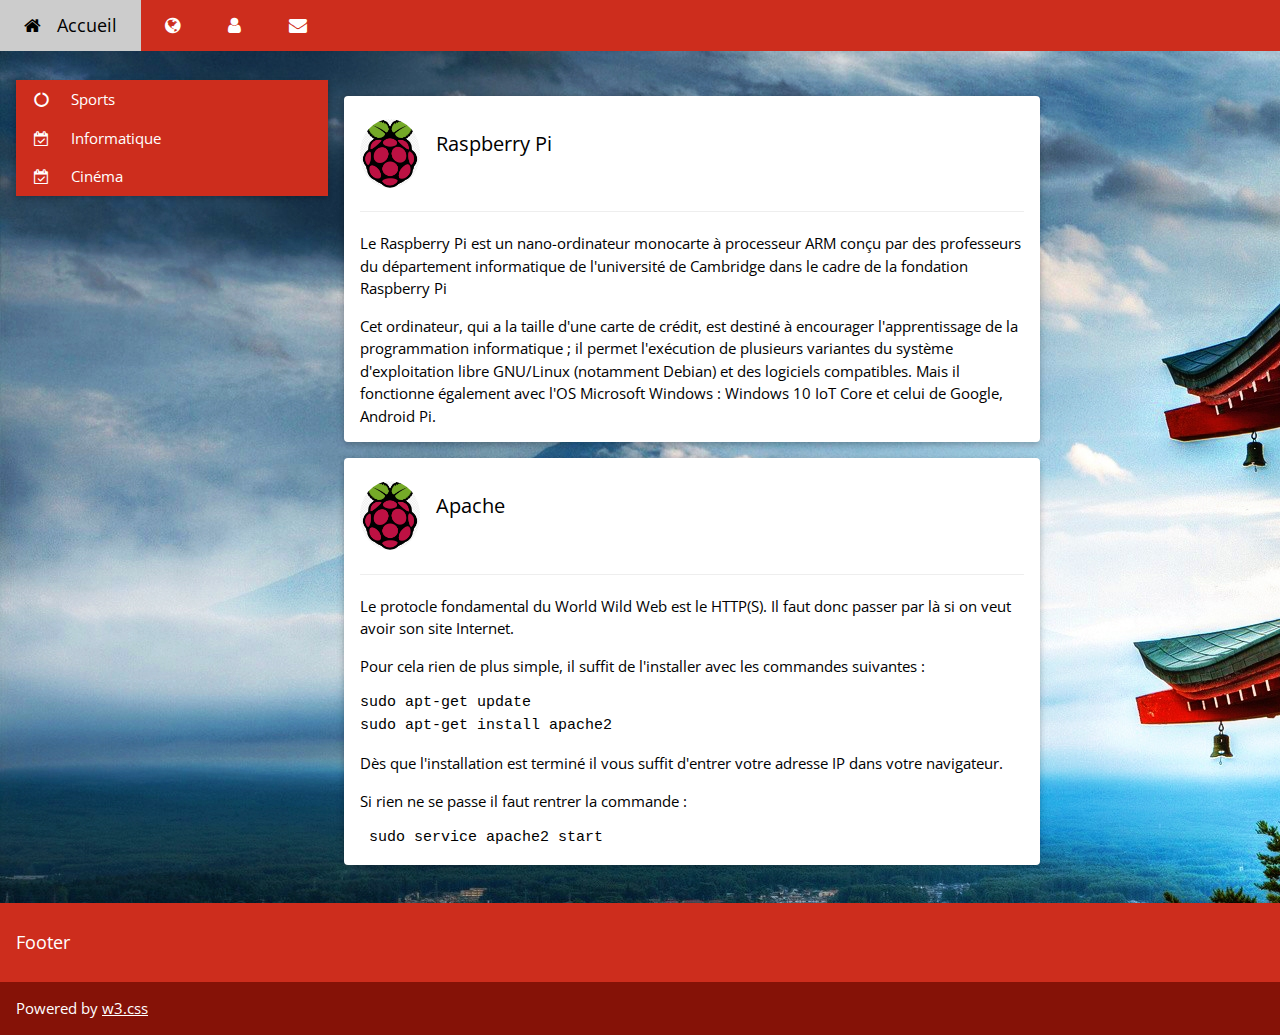
==== page/raspberry.html @ f9953e19 "Ajout des pages sur Python et Raspberry Pi" ====
<!DOCTYPE html>
<html lang="fr">

  <head>
    <title>Mon site</title>
    <meta charset="utf-8">
    <meta name="viewport" content="width=device-width, initial-scale=1">
    <link rel="shortcut icon" type="image/x-icon" href="../img/icon.ico" />
    <link rel="stylesheet" href="https://www.w3schools.com/w3css/4/w3.css">
    <link rel="stylesheet" href="../css/w3-theme.css">
    <link rel='stylesheet' href='https://fonts.googleapis.com/css?family=Open+Sans'>
    <link rel="stylesheet" href="https://cdnjs.cloudflare.com/ajax/libs/font-awesome/4.7.0/css/font-awesome.min.css">
    <link rel="stylesheet" href="../css/style.css" >
    <style>
      html, body, h1, h2, h3, h4, h5 {font-family: "Open Sans", sans-serif}
    </style>
    <script src="https://cdnjs.cloudflare.com/ajax/libs/highlight.js/9.12.0/highlight.min.js"></script>
    <link rel="stylesheet" href="https://cdnjs.cloudflare.com/ajax/libs/highlight.js/9.12.0/styles/atom-one-dark.min.css">
    <script>hljs.initHighlightingOnLoad();</script>

  </head>

  <body>
    <!-- Navbar -->
    <div class="w3-top">
     <div class="w3-bar w3-theme-d2 w3-left-align w3-large">
      <a class="w3-bar-item w3-button w3-hide-medium w3-hide-large w3-right w3-padding-large w3-hover-white w3-large w3-theme-d2" href="javascript:void(0);" onclick="openNav()"><i class="fa fa-bars"></i></a>
      <a href="../index.html" class="w3-bar-item w3-button w3-padding-large w3-theme-d4"><i class="fa fa-home w3-margin-right"></i>Accueil</a>
      <a href="#" class="w3-bar-item w3-button w3-hide-small w3-padding-large w3-hover-white" title="News"><i class="fa fa-globe"></i></a>
      <a href="#" class="w3-bar-item w3-button w3-hide-small w3-padding-large w3-hover-white" title="Account Settings"><i class="fa fa-user"></i></a>
      <a href="#" class="w3-bar-item w3-button w3-hide-small w3-padding-large w3-hover-white" title="Messages"><i class="fa fa-envelope"></i></a>
      </div>
     </div>
    </div>

    <!-- Navbar on small screens -->
    <div id="navDemo" class="w3-bar-block w3-theme-d2 w3-hide w3-hide-large w3-hide-medium w3-large">
      <a href="#" class="w3-bar-item w3-button w3-padding-large">Link 1</a>
      <a href="#" class="w3-bar-item w3-button w3-padding-large">Link 2</a>
      <a href="#" class="w3-bar-item w3-button w3-padding-large">Link 3</a>
      <a href="#" class="w3-bar-item w3-button w3-padding-large">My Profile</a>
    </div>

    <!-- Page Container -->
    <div class="w3-container w3-content" style="max-width:1400px;margin-top:80px">
      <!-- The Grid -->
      <div class="w3-row">
        <!-- Left Column -->
        <div class="w3-col m3">
          <!-- Profile -->
          <!--<div class="w3-card w3-round w3-white">
            <div class="w3-container">
             <h4 class="w3-center">My Profile</h4>
             <p class="w3-center"><img src="/w3images/avatar3.png" class="w3-circle" style="height:106px;width:106px" alt="Avatar"></p>
             <hr>
             <p><i class="fa fa-pencil fa-fw w3-margin-right w3-text-theme"></i> Designer, UI</p>
             <p><i class="fa fa-home fa-fw w3-margin-right w3-text-theme"></i> London, UK</p>
             <p><i class="fa fa-birthday-cake fa-fw w3-margin-right w3-text-theme"></i> April 1, 1988</p>
            </div>
          </div>
          <br> -->

          <!-- Accordion -->
          <div class="w3-card w3-round">
            <div class="w3-white">
              <button onclick="myFunction('Demo1')" class="w3-button w3-block w3-theme-l1 w3-left-align"><i class="fa fa-circle-o-notch fa-fw w3-margin-right"></i> Sports</button>
              <div id="Demo1" class="w3-hide w3-container">
                <p>Krav-maga</p>
                <p>Jiu jitsu</p>
                <p>Aïkido</p>
              </div>
              <button onclick="myFunction('Demo2')" class="w3-button w3-block w3-theme-l1 w3-left-align"><i class="fa fa-calendar-check-o fa-fw w3-margin-right"></i> Informatique</button>
              <div id="Demo2" class="w3-hide w3-container">
                <p><a href="#" id="python">Python</a></p>
                <p><a href="raspberry.html">Raspberry Pi</a></p>
              </div>
              <button onclick="myFunction('Demo4')" class="w3-button w3-block w3-theme-l1 w3-left-align"><i class="fa fa-calendar-check-o fa-fw w3-margin-right"></i> Cinéma</button>
              <div id="Demo4" class="w3-hide w3-container">
                <p>Films</p>
                <p>Séries</p>
              </div>
              <!--<button onclick="myFunction('Demo3')" class="w3-button w3-block w3-theme-l1 w3-left-align"><i class="fa fa-users fa-fw w3-margin-right"></i> Cinéma</button>-->
              <div id="Demo3" class="w3-hide w3-container">
             <div class="w3-row-padding">
             <br>
               <div class="w3-half">
                 <img src="/w3images/lights.jpg" style="width:100%" class="w3-margin-bottom">
               </div>
               <div class="w3-half">
                 <img src="/w3images/nature.jpg" style="width:100%" class="w3-margin-bottom">
               </div>
               <div class="w3-half">
                 <img src="/w3images/mountains.jpg" style="width:100%" class="w3-margin-bottom">
               </div>
               <div class="w3-half">
                 <img src="/w3images/forest.jpg" style="width:100%" class="w3-margin-bottom">
               </div>
               <div class="w3-half">
                 <img src="/w3images/nature.jpg" style="width:100%" class="w3-margin-bottom">
               </div>
               <div class="w3-half">
                 <img src="/w3images/snow.jpg" style="width:100%" class="w3-margin-bottom">
               </div>
             </div>
              </div>
            </div>
          </div>
          <br>


        <!-- End Left Column -->
        </div>

        <!-- Middle Column -->
        <div class="w3-col m7">

          <!--<div class="w3-row-padding">
            <div class="w3-col m12">
              <div class="w3-card w3-round w3-white">
                <div class="w3-container w3-padding">
                  <h6 class="w3-opacity">Social Media template by w3.css</h6>
                  <p contenteditable="true" class="w3-border w3-padding">Status: Feeling Blue</p>
                  <button type="button" class="w3-button w3-theme"><i class="fa fa-pencil"></i>  Post</button>
                </div>
              </div>
            </div>
          </div>-->

          <div class="w3-container w3-card w3-white w3-round w3-margin"><br>
            <img src="../img/raspberry.jpg" class="w3-left w3-circle w3-margin-right" style="width:60px">
            <h4>Raspberry Pi</h4><br>
            <hr class="w3-clear">
            <p>Le Raspberry Pi est un nano-ordinateur monocarte à processeur ARM conçu par des professeurs du département informatique de l'université de Cambridge dans le cadre de la fondation Raspberry Pi</p>
            <p>Cet ordinateur, qui a la taille d'une carte de crédit, est destiné à encourager l'apprentissage de la programmation informatique ; il permet l'exécution de plusieurs variantes du système d'exploitation libre GNU/Linux (notamment Debian) et des logiciels compatibles. Mais il fonctionne également avec l'OS Microsoft Windows : Windows 10 IoT Core et celui de Google, Android Pi.</p>
              <div class="w3-row-padding" style="margin:0 -16px">
            </div>
          </div>

          <div class="w3-container w3-card w3-white w3-round w3-margin"><br>
            <img src="../img/raspberry.jpg" class="w3-left w3-circle w3-margin-right" style="width:60px">
            <h4>Apache</h4><br>
            <hr class="w3-clear">
            <p>Le protocle fondamental du World Wild Web est le HTTP(S). Il faut donc passer par là si on veut avoir son site Internet.</p>
            <p>Pour cela rien de plus simple, il suffit de l'installer avec les commandes suivantes :</p>
            <pre><code class="bash">sudo apt-get update
sudo apt-get install apache2</code></pre>
            <p>Dès que l'installation est terminé il vous suffit d'entrer votre adresse IP dans votre navigateur.</p>
            <p>Si rien ne se passe il faut rentrer la commande : </p>
            <pre><code class="bash"> sudo service apache2 start</code></pre>
              <div class="w3-row-padding" style="margin:0 -16px">
            </div>
          </div>



        <!-- End Middle Column -->
        </div>

      <!-- End Grid -->
      </div>

    <!-- End Page Container -->
    </div>
    <br>

    <!-- Footer -->
    <footer class="w3-container w3-theme-d3 w3-padding-16">
      <h5>Footer</h5>
    </footer>

    <footer class="w3-container w3-theme-d5">
      <p>Powered by <a href="https://www.w3schools.com/w3css/default.asp" target="_blank">w3.css</a></p>
    </footer>

    <script>
    // Accordion
    function myFunction(id) {
      var x = document.getElementById(id);
      if (x.className.indexOf("w3-show") == -1) {
        x.className += " w3-show";
        x.previousElementSibling.className += " w3-theme-d1";
      } else {
        x.className = x.className.replace("w3-show", "");
        x.previousElementSibling.className =
        x.previousElementSibling.className.replace(" w3-theme-d1", "");
      }
    }

    // Used to toggle the menu on smaller screens when clicking on the menu button
    function openNav() {
      var x = document.getElementById("navDemo");
      if (x.className.indexOf("w3-show") == -1) {
        x.className += " w3-show";
      } else {
        x.className = x.className.replace(" w3-show", "");
      }
    }
    </script>

  </body>

</html>
---- css/w3-theme.css ----
.w3-theme-l5 {color:#000 !important; background-color:#f5f7f8 !important}
.w3-theme-l4 {color:#000 !important; background-color:#dfe5e8 !important}
.w3-theme-l3 {color:#000 !important; background-color:#becbd2 !important}
.w3-theme-l2 {color:#000 !important; background-color:#9eb1bb !important}
.w3-theme-l1 {color:#fff !important; background-color:#CD2D1D !important}
.w3-theme-d1 {color:#fff !important; background-color:#CD2D1D !important}
.w3-theme-d2 {color:#fff !important; background-color:#CD2D1D !important}
.w3-theme-d3 {color:#fff !important; background-color:#CD2D1D !important}
.w3-theme-d4 {color:#fff !important; background-color:#851207 !important}
.w3-theme-d5 {color:#fff !important; background-color:#851207 !important}

.w3-theme-light {color:#000 !important; background-color:#f5f7f8 !important}
.w3-theme-dark {color:#fff !important; background-color:#303e45 !important}
.w3-theme-action {color:#fff !important; background-color:#303e45 !important}

.w3-theme {color:#fff !important; background-color:#607d8b !important}
.w3-text-theme {color:#607d8b !important}
.w3-border-theme {border-color:#607d8b !important}

.w3-hover-theme:hover {color:#fff !important; background-color:#607d8b !important}
.w3-hover-text-theme:hover {color:#607d8b !important}
.w3-hover-border-theme:hover {border-color:#607d8b !important}
---- css/style.css ----
body {
  background-image: url("../img/accueil.jpg");
  background-repeat: no-repeat;
  background-attachment: fixed;
  background-color: #adaf;
}
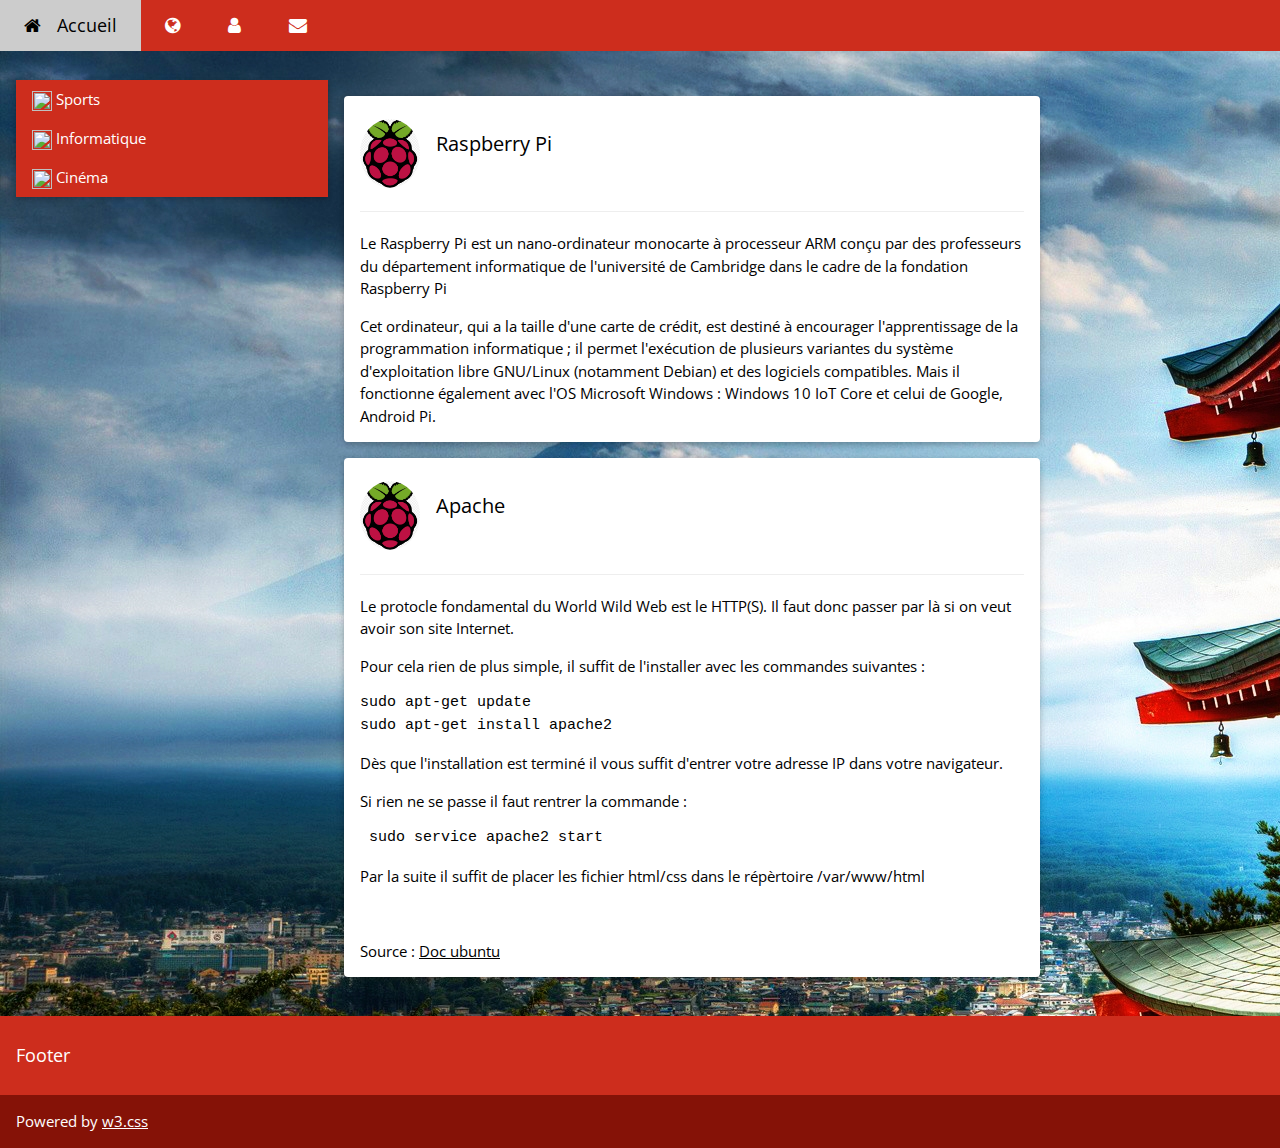
==== commit 6d0d2d19: "création de la page de login et commencement des pages PHP" ====
--- a/page/raspberry.html
+++ b/page/raspberry.html
@@ -63,20 +63,20 @@
           <!-- Accordion -->
           <div class="w3-card w3-round">
             <div class="w3-white">
-              <button onclick="myFunction('Demo1')" class="w3-button w3-block w3-theme-l1 w3-left-align"><i class="fa fa-circle-o-notch fa-fw w3-margin-right"></i> Sports</button>
+              <button onclick="myFunction('Demo1')" class="w3-button w3-block w3-theme-l1 w3-left-align"><img src="https://img.icons8.com/ios-glyphs/30/000000/trainers.png"  height="20px" width="20px"> Sports</button>
               <div id="Demo1" class="w3-hide w3-container">
                 <p>Krav-maga</p>
                 <p>Jiu jitsu</p>
                 <p>Aïkido</p>
               </div>
-              <button onclick="myFunction('Demo2')" class="w3-button w3-block w3-theme-l1 w3-left-align"><i class="fa fa-calendar-check-o fa-fw w3-margin-right"></i> Informatique</button>
+              <button onclick="myFunction('Demo2')" class="w3-button w3-block w3-theme-l1 w3-left-align"><img src="https://img.icons8.com/ios-glyphs/30/000000/computer-support.png" height="20px" width="20px"> Informatique</button>
               <div id="Demo2" class="w3-hide w3-container">
-                <p><a href="#" id="python">Python</a></p>
+                <p><a href="python.html" id="python">Python</a></p>
                 <p><a href="raspberry.html">Raspberry Pi</a></p>
               </div>
-              <button onclick="myFunction('Demo4')" class="w3-button w3-block w3-theme-l1 w3-left-align"><i class="fa fa-calendar-check-o fa-fw w3-margin-right"></i> Cinéma</button>
+              <button onclick="myFunction('Demo4')" class="w3-button w3-block w3-theme-l1 w3-left-align"><img src="https://img.icons8.com/ios-glyphs/30/000000/movie.png" height="20px" width="20px"></i> Cinéma</button>
               <div id="Demo4" class="w3-hide w3-container">
-                <p>Films</p>
+                <p><a href="films.html">Films</a></p>
                 <p>Séries</p>
               </div>
               <!--<button onclick="myFunction('Demo3')" class="w3-button w3-block w3-theme-l1 w3-left-align"><i class="fa fa-users fa-fw w3-margin-right"></i> Cinéma</button>-->
@@ -147,6 +147,8 @@
             <p>Dès que l'installation est terminé il vous suffit d'entrer votre adresse IP dans votre navigateur.</p>
             <p>Si rien ne se passe il faut rentrer la commande : </p>
             <pre><code class="bash"> sudo service apache2 start</code></pre>
+            <p>Par la suite il suffit de placer les fichier html/css dans le répèrtoire /var/www/html</p><br>
+            <p>Source : <a href="https://doc.ubuntu-fr.org/apache2">Doc ubuntu</a> </p>
               <div class="w3-row-padding" style="margin:0 -16px">
             </div>
           </div>
--- a/css/style.css
+++ b/css/style.css
@@ -4,3 +4,14 @@
   background-attachment: fixed;
   background-color: #adaf;
 }
+
+.column {
+  float: left;
+  width: 33.33%;
+  text-align: center;
+  height: 250px;
+  margin-bottom: 200px;
+  margin-top: 200px;
+  margin-left: 20px;
+  margin-right: 20px;
+}
